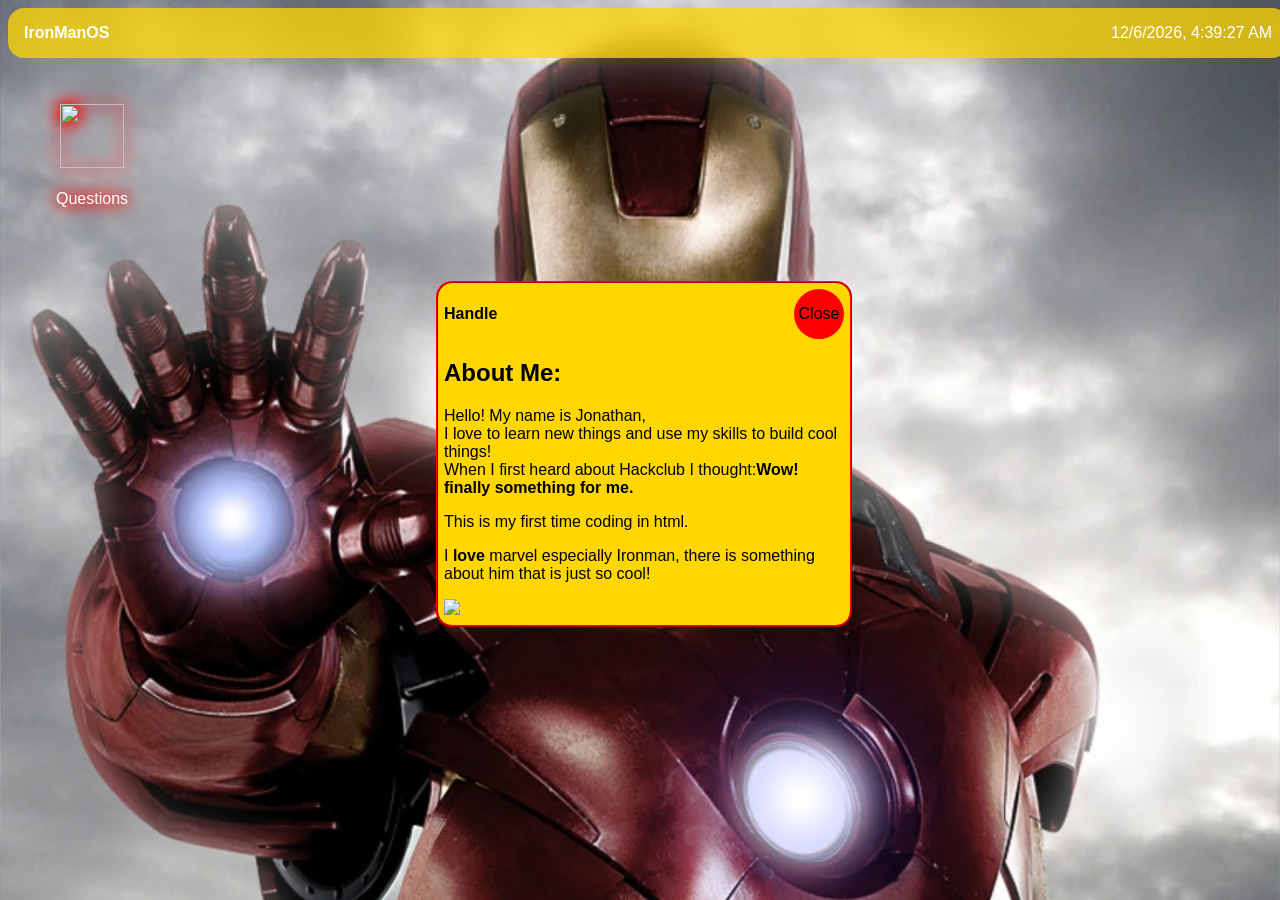
==== myos.html @ d8248a5b "current working version" ====
<!DOCTYPE html>
<html>
    <head>
        <script type="module" src="./script.js"></script>
        <link rel="stylesheet" type="text/css" href="style.css" />
    </head>
  <body style="background-image:url(./4805401-4716538-the_avengers_ironman_by_stephencanlas-d4zpaxl.png);background-size:cover; font-family:Helvetica, Noto Sans, sans-serif ;">
    <div class="window" id="welcome" style="top:50%; left:50%">
        
        <div class="windowheader">
            <p id="welcomeheader" style="margin: 0; font-weight: bold;">Handle</p> 
            <div class="closebutton" id="welcomeclose" onmousedown="closeWindow(event)">Close</p> </div>
        </div>
        <h2>About Me:</h2>
        <p>Hello! My name is Jonathan,<br>I love to learn new things and use my skills to build cool things!<br>When I first heard about Hackclub I thought:<strong>Wow! finally something for me.</strong></p>
        <p>This is my first time coding in html.</p>
        <p>I <strong>love</strong> marvel especially Ironman, there is something about him that is just so cool!</p>
        <img style="width: 128px; height: inherit; display:flexbox;gap:20px; "src="https://mediaproxy.tvtropes.org/width/1200/https://static.tvtropes.org/pmwiki/pub/images/tony_stark.png">
        </div>

    <div id="top" style="display:flex; justify-content: space-between;
    position:absolute; width:100%; backdrop-filter: blur(10px); background-color: rgba(255,215,0,0.75); color:#fff; margin: 0; height:fit-content; border-radius: 16px;">
        <p style="margin-left: 16px; font-weight: 700; font-family: sans-serif;cursor:pointer;" id="welcomeopen">IronManOS</p>
        <p id="timeElement" style="margin-right: 16px;">Time</p>


    </div>

    <div id="desktopApps" class="desktopApps">
        <div class="app" onclick="handleIconTap(this)">
            <img src="https://m.media-amazon.com/images/I/81Y8fJUpbWL.jpg" class="app logo">
            <p class="app name">Questions</p>
        </div>

    </div>

    <div class="window" id="questions" style="display: none;">
        <div class="windowheader" id="questionsheader">
            <div class="closebutton" id="questionsclose">

            </div>

            <p class="headertext">Questions</p>
            <div style="width: 16px; margin-right: 6px; height: 16px;"></div>

        </div>
        <div style="background-color: #fff; margin: 6px; border-radius: 12px; width: 520px; height: 480px; padding: 16px;">
            <p>Questions</p>
        </div>
    </div>

    <script src="script.js"></script>
</body>
</html>
---- style.css ----
.closebutton {
    background-color: red;
    width:50px;
    height: 50px; 
    border-radius: 50%; 
    position:relative;
    display: flex;
    justify-content: center; 
    align-items: center;
}

.window {
    list-style-type: square; 
    padding: 6px; 
    border: 2px ridge red; 
    margin: 4px; 
    border-radius: 16px; 
    position:absolute; 
    transform:translate(-50%,-50%);
    top: calc(50% - 240px);
    left: calc(50% - 260px);
    background-color: gold; 
    flex-direction: column; 
    width:400px
}

.windowheader{
    user-select: none; 
    cursor: grab; 
    align-items: center; 
    width: 100%; 
    display: flex; 
    justify-content: space-between; 
    position: relative; 
    margin-bottom: 12px;
}

.desktopApps{
    padding-top: 64px;
    padding-left: 16px;
}

.app{
    text-align: center;
    padding: 16px;
    filter: drop-shadow(0 0 8px red);
    width: fit-content;
    cursor: pointer;
}

.app .logo{
    width: 64px;
    height: 64px;
    border-radius: 16px;
}

.app .name{
    margin: 0px;
    margin-top: -10px;
    color:#fff;
}
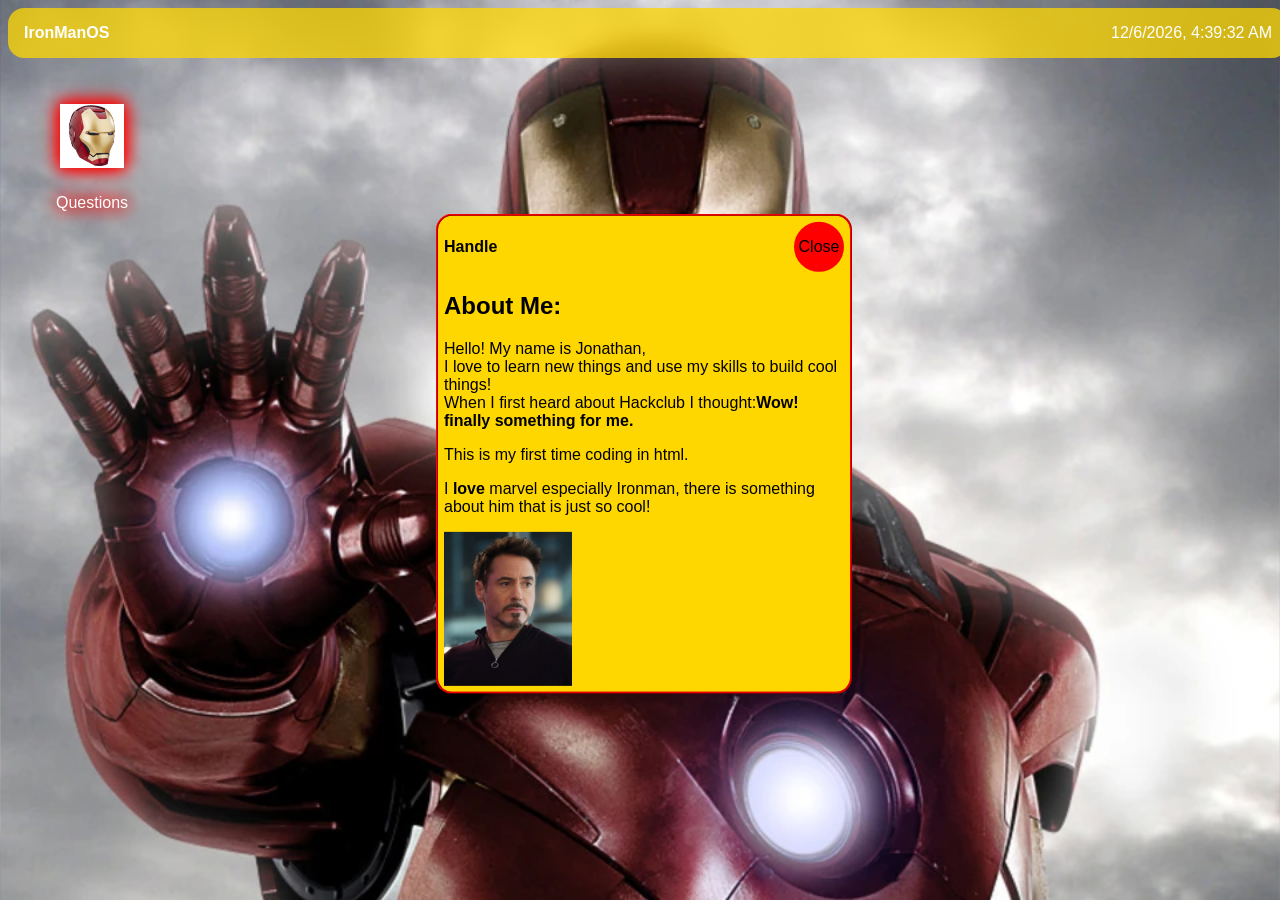
==== commit d179636f: "quiz" ====
--- a/myos.html
+++ b/myos.html
@@ -1,21 +1,20 @@
 <!DOCTYPE html>
 <html>
     <head>
-        <script type="module" src="./script.js"></script>
         <link rel="stylesheet" type="text/css" href="style.css" />
     </head>
-  <body style="background-image:url(./4805401-4716538-the_avengers_ironman_by_stephencanlas-d4zpaxl.png);background-size:cover; font-family:Helvetica, Noto Sans, sans-serif ;">
+  <body style="background-image:url(./images/4805401-4716538-the_avengers_ironman_by_stephencanlas-d4zpaxl.png);background-size:cover; font-family:Helvetica, Noto Sans, sans-serif ;">
     <div class="window" id="welcome" style="top:50%; left:50%">
         
         <div class="windowheader">
             <p id="welcomeheader" style="margin: 0; font-weight: bold;">Handle</p> 
-            <div class="closebutton" id="welcomeclose" onmousedown="closeWindow(event)">Close</p> </div>
+            <div class="closebutton" id="welcomeclose">Close</div>
         </div>
         <h2>About Me:</h2>
         <p>Hello! My name is Jonathan,<br>I love to learn new things and use my skills to build cool things!<br>When I first heard about Hackclub I thought:<strong>Wow! finally something for me.</strong></p>
         <p>This is my first time coding in html.</p>
         <p>I <strong>love</strong> marvel especially Ironman, there is something about him that is just so cool!</p>
-        <img style="width: 128px; height: inherit; display:flexbox;gap:20px; "src="https://mediaproxy.tvtropes.org/width/1200/https://static.tvtropes.org/pmwiki/pub/images/tony_stark.png">
+        <img style="width: 128px; height: inherit; display:flex;" src=".\images\tony_stark.png">
         </div>
 
     <div id="top" style="display:flex; justify-content: space-between;
@@ -28,7 +27,7 @@
 
     <div id="desktopApps" class="desktopApps">
         <div class="app" onclick="handleIconTap(this)">
-            <img src="https://m.media-amazon.com/images/I/81Y8fJUpbWL.jpg" class="app logo">
+            <img src="./images/81Y8fJUpbWL.jpg" class="app logo">
             <p class="app name">Questions</p>
         </div>
 
@@ -37,16 +36,34 @@
     <div class="window" id="questions" style="display: none;">
         <div class="windowheader" id="questionsheader">
             <div class="closebutton" id="questionsclose">
-
+                <p>Close</p>
             </div>
 
-            <p class="headertext">Questions</p>
-            <div style="width: 16px; margin-right: 6px; height: 16px;"></div>
+            <h3 class="headertext">Questions</h3>
+            <div style="width: 50px; margin-right: 6px; height: 50px;"></div>
 
         </div>
-        <div style="background-color: #fff; margin: 6px; border-radius: 12px; width: 520px; height: 480px; padding: 16px;">
-            <p>Questions</p>
+        <div style="background-color: #fff; margin-left: 6px;margin-right: 6px;box-sizing: border-box; border-radius: 12px; width: 360px;height: 400px;display: flex;flex-direction: column; padding: 10px;align-self: center;">
+            <div id="questionsStartScreen" class="startScreen">
+                <p style="font-family: Arial, Helvetica, sans-serif; margin-top: 3px;">Welcome to the Questions app!<br>Here we will figure out who is your favorite super hero,<br><strong>MAKE SURE YOU CHOOSE RIGHT!</strong></p>
+                <img src="./images/Robert_Downey_Jr._as_Tony_Stark_in_Avengers_Infinity_War.jpg" style="display: flex; align-self: center; justify-content: center; width:200px; height: auto; padding-bottom: 10px;">
+                <div style="display: flex;flex-direction: column; margin-top: auto;justify-content: center;margin-bottom: 10px; background-color: bisque; width: 150px; border-radius: 20px; margin-left: auto; margin-right: auto;" onmousedown="clearStartingScreen(document.querySelector('#questionsStartScreen')); document.querySelector('#quizContainer').style.display='flex';">
+                    <h3 style="display: flex;text-align: center; justify-content: center;position: relative; margin: 10px;">Continue</h3>
+                </div>
+            </div>
+            <div id="quizContainer" style="display: none; flex-direction: column;">
+                <h3 id="question" style="text-align: center; font-family: Arial, Helvetica, sans-serif; font-weight: bold;margin-top: 8px;margin-bottom: -8px;"></h3>
+                <img id="image" src="">
+                <div class="options" id="optionA" onmousedown="verifyAnswer('A', event)">
+                    <p></p>
+                </div>
+                <div class="options" id="optionB" onmousedown="verifyAnswer('B, event')">
+                    <p></p>
+                </div>
+            
+            </div>
         </div>
+        
     </div>
 
     <script src="script.js"></script>
--- a/style.css
+++ b/style.css
@@ -58,4 +58,83 @@
     margin: 0px;
     margin-top: -10px;
     color:#fff;
-}+}
+
+.headertext {
+    display: flex;
+    align-items: center;
+    justify-content: center;
+    flex:1;
+    margin: 0;
+    font-family: Arial, Helvetica, sans-serif;    
+    
+}
+.startScreen{
+    display: flex;
+    flex-direction: column;
+}
+#quizContainer {
+    display:none;
+    flex-direction: column;
+    gap:12px;
+    align-items: center;
+    width:100%;
+    height: 100%;
+    box-sizing: border-box;
+    padding: 10px 20px 15px 20px;
+
+}
+
+#question {
+    text-align: center; 
+    font-family: Arial, Helvetica, sans-serif; 
+    font-weight: bold;
+    font-size: 18px;
+    color: #222;
+    margin-top: 5px;
+    margin-bottom: 15px;
+}
+#image {
+    display: block;
+    margin: 0 auto;
+    padding-top: 5px;
+    border-radius: 8px;
+    box-shadow: 0 2px 8px rgba(0,0,0,0.1);
+    height: auto;
+    width: 100%;
+    max-width: 280px;
+}
+.options {
+    display: flex;
+    background-color: #f32013;
+    border-radius: 20px;
+    flex-direction: column;
+    justify-content: center;
+    align-items: center;
+    width: 100%;
+    max-width: 280px;
+    cursor: pointer;
+    transition: background-color o.2s, transform 0.1s;
+
+    
+}
+
+.options p {
+    margin: 10px 0;
+    font-family: Arial, Helvetica, sans-serif;
+    color: white;
+    font-weight: bold;
+}
+
+.options:hover{
+    background-color: #ffcc00;
+}
+.options:hover p{
+    color:#222
+}
+
+.options:first-of-type{
+    margin-top: auto;
+    margin-bottom: 10px;
+}
+
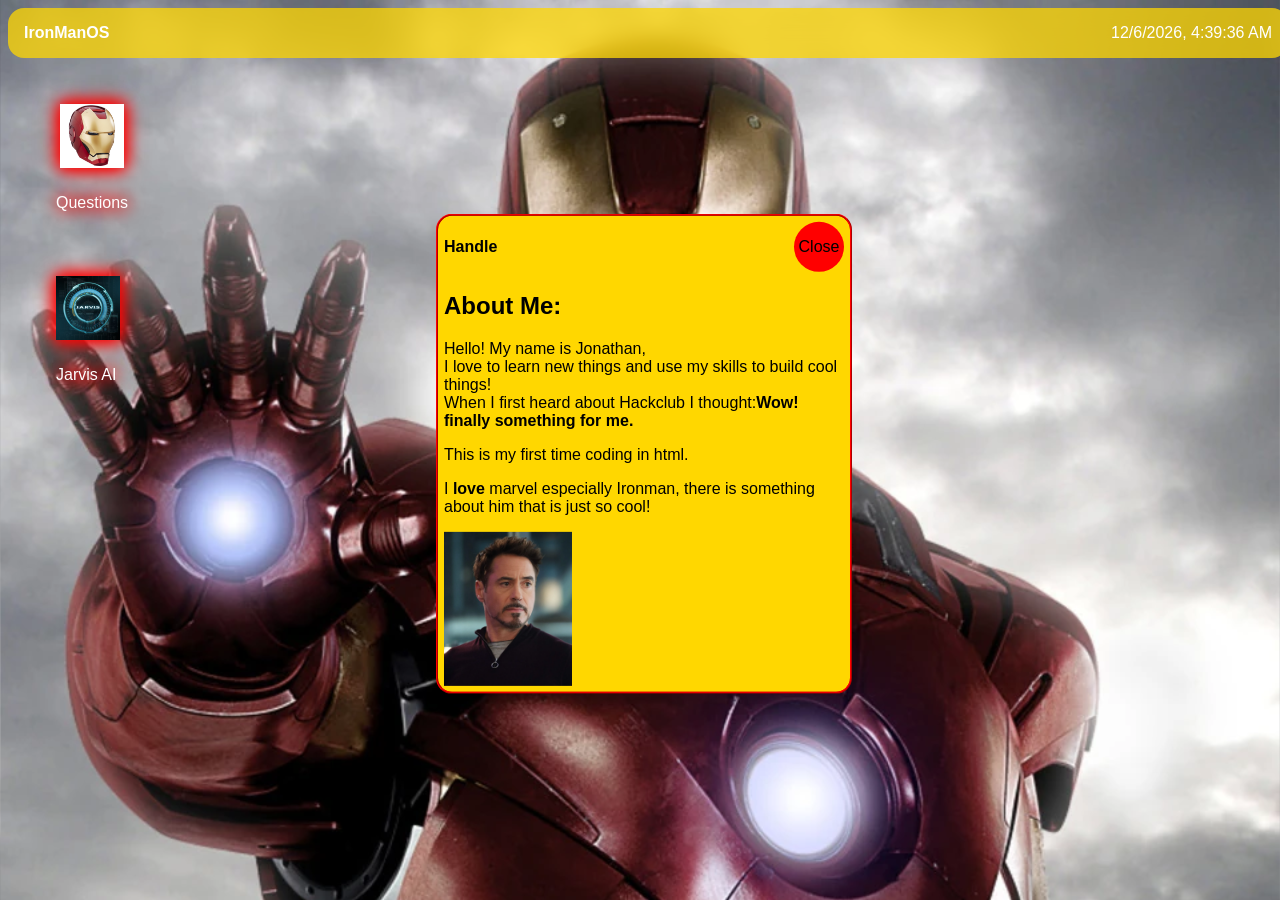
==== commit c6a94265: "Jarvis" ====
--- a/myos.html
+++ b/myos.html
@@ -26,9 +26,13 @@
     </div>
 
     <div id="desktopApps" class="desktopApps">
-        <div class="app" onclick="handleIconTap(this)">
+        <div class="app" onclick="handleIconTap(this)" data-window="questions">
             <img src="./images/81Y8fJUpbWL.jpg" class="app logo">
             <p class="app name">Questions</p>
+        </div>
+        <div class="app" onclick="handleIconTap(this)" data-window="jarvis">
+            <img src="./images/3c486c80-729e-11ea-8279-5f9e57b8e2d9.jpg" class="app logo">
+            <p class="app name">Jarvis AI</p>
         </div>
 
     </div>
@@ -46,7 +50,7 @@
         <div style="background-color: #fff; margin-left: 6px;margin-right: 6px;box-sizing: border-box; border-radius: 12px; width: 360px;height: 400px;display: flex;flex-direction: column; padding: 10px;align-self: center;">
             <div id="questionsStartScreen" class="startScreen">
                 <p style="font-family: Arial, Helvetica, sans-serif; margin-top: 3px;">Welcome to the Questions app!<br>Here we will figure out who is your favorite super hero,<br><strong>MAKE SURE YOU CHOOSE RIGHT!</strong></p>
-                <img src="./images/Robert_Downey_Jr._as_Tony_Stark_in_Avengers_Infinity_War.jpg" style="display: flex; align-self: center; justify-content: center; width:200px; height: auto; padding-bottom: 10px;">
+                <img src="./images/Robert_Downey_Jr._as_Tony_Stark_in_Avengers_Infinity_War.jpg" style="display: block; align-self: center; justify-content: center; width:200px; height: auto; padding-bottom: 10px;">
                 <div style="display: flex;flex-direction: column; margin-top: auto;justify-content: center;margin-bottom: 10px; background-color: bisque; width: 150px; border-radius: 20px; margin-left: auto; margin-right: auto;" onmousedown="clearStartingScreen(document.querySelector('#questionsStartScreen')); document.querySelector('#quizContainer').style.display='flex';">
                     <h3 style="display: flex;text-align: center; justify-content: center;position: relative; margin: 10px;">Continue</h3>
                 </div>
@@ -66,6 +70,31 @@
         
     </div>
 
+    <div class="window" id="jarvis" style="display: none;">
+        <div class="windowheader" id="jarvisheader">
+            <div class="closebutton" id="jarvisclose">
+                <p>Close</p>
+            </div>
+            <h3 class="headertext">Jarvis</h3>
+            <div style="width: 50px; margin-right: 6px; height: 50px;"></div>
+
+        </div>
+        <div style="background-color: #fff; margin-left: 6px;margin-right: 6px;box-sizing: border-box; border-radius: 12px; width: 360px;height: 400px;display: flex;flex-direction: column; padding: 10px;align-self: center;">
+            <div id="jarvisStartScreen" class="startScreen">
+                <h3 style="font-family: Arial, Helvetica, sans-serif; margin-top: 3px;">Welcome to the Jarvis app!</h3>
+                <img src="./images/3c486c80-729e-11ea-8279-5f9e57b8e2d9.jpg" style="display: block; align-self: center; justify-content: center; width:200px; height: auto; padding-bottom: 10px; margin-top: 20px;">
+                <div style="display: flex;flex-direction: column; margin-top: auto;justify-content: center;margin-bottom: 10px; background-color: bisque; width: 150px; border-radius: 20px; margin-left: auto; margin-right: auto;" onmousedown="clearStartingScreen(document.querySelector('#jarvisStartScreen')); document.querySelector('#jarvisContainer').style.display='flex'; 
+                    startJarvisVideo()">
+                    <h3 style="display: flex;text-align: center; justify-content: center;position: relative; margin: 10px;">Continue</h3>
+                </div>
+            </div>
+            <div id="jarvisContainer" style="display: none; flex-direction: column;">
+                <video id="jarvisVideo" style="width:100%; border-radius: 8px;">
+                    <source src="videos/Animate_the_uploaded_JARVI (1).mp4" type="video/mp4">
+                </video>
+            </div>
+        </div>
+    </div>
     <script src="script.js"></script>
 </body>
 </html>
--- a/style.css
+++ b/style.css
@@ -72,6 +72,8 @@
 .startScreen{
     display: flex;
     flex-direction: column;
+    height: 100%;
+    box-sizing: border-box;
 }
 #quizContainer {
     display:none;
@@ -138,3 +140,19 @@
     margin-bottom: 10px;
 }
 
+#jarvisContainer {
+    display:none;
+    flex-direction: column;
+    gap:12px;
+    align-items: center;
+    width:100%;
+    height: 100%;
+    box-sizing: border-box;
+    padding: 10px 20px 15px 20px;
+}
+
+#jarvisVideo {
+    width: 100%;
+    border-radius: 8px;
+    height: 360px;
+}
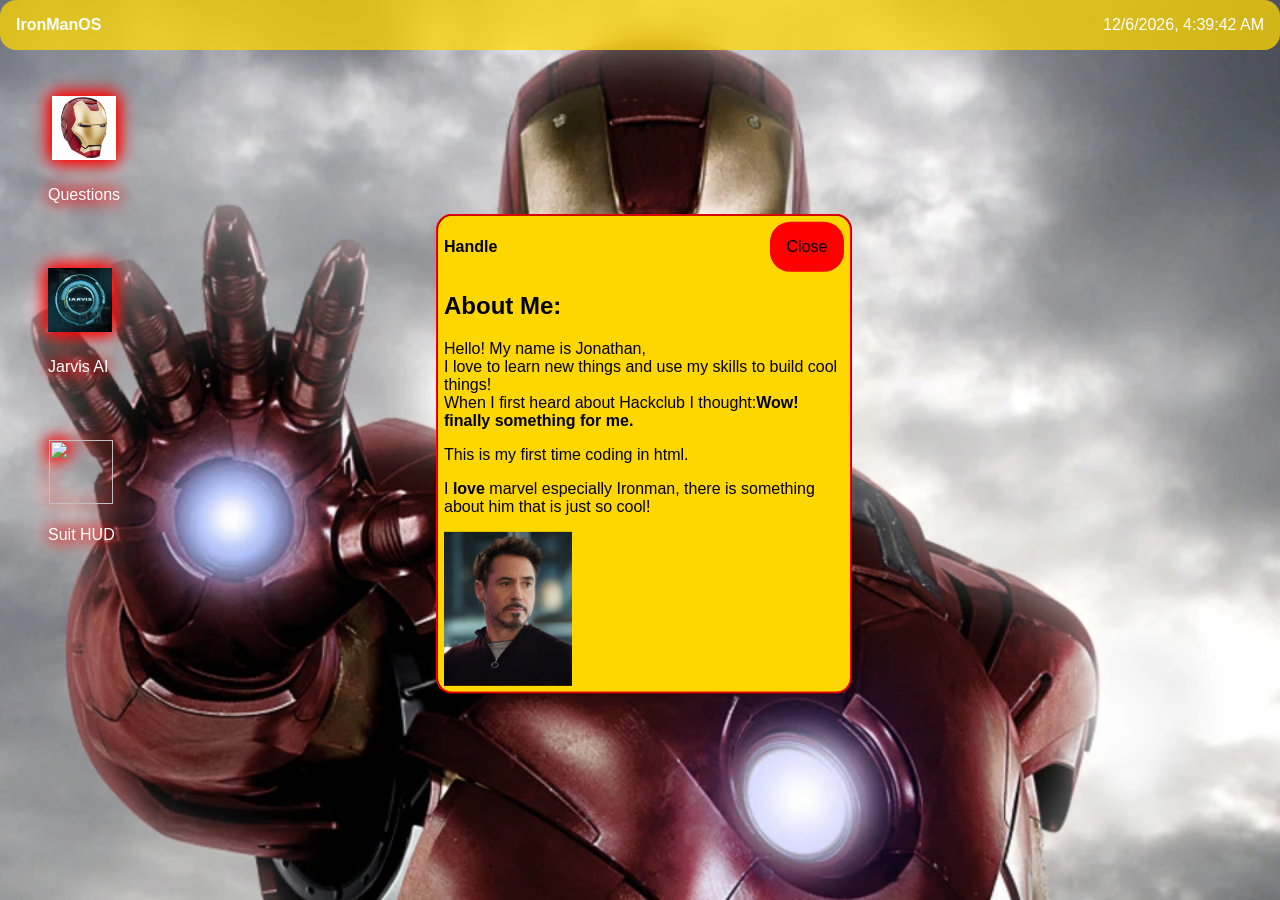
==== commit 536a0d09: "suit hud" ====
--- a/myos.html
+++ b/myos.html
@@ -34,20 +34,25 @@
             <img src="./images/3c486c80-729e-11ea-8279-5f9e57b8e2d9.jpg" class="app logo">
             <p class="app name">Jarvis AI</p>
         </div>
+        <div class="app" onclick="handleIconTap(this)" data-window="hud">
+            <img src="./images/arc_reactor.png" class="app logo">
+            <p class="app name">Suit HUD</p>
+        </div>
 
     </div>
 
     <div class="window" id="questions" style="display: none;">
         <div class="windowheader" id="questionsheader">
-            <div class="closebutton" id="questionsclose">
+            <div class="closebutton" id="questionsclose" onmousedown="event.stopPropagation()">
                 <p>Close</p>
             </div>
-
             <h3 class="headertext">Questions</h3>
-            <div style="width: 50px; margin-right: 6px; height: 50px;"></div>
-
-        </div>
-        <div style="background-color: #fff; margin-left: 6px;margin-right: 6px;box-sizing: border-box; border-radius: 12px; width: 360px;height: 400px;display: flex;flex-direction: column; padding: 10px;align-self: center;">
+            <div class="fullscreenbutton" id="questionsfull" onmousedown="event.stopPropagation()">
+                <p>FullScreen</p>
+            </div>
+
+        </div>
+        <div id="questionsbackground" style="background-color: #fff; margin-left: 6px;margin-right: 6px;box-sizing: border-box; border-radius: 12px; width: 360px;height: 400px;display: flex;flex-direction: column; padding: 10px;align-self: center;">
             <div id="questionsStartScreen" class="startScreen">
                 <p style="font-family: Arial, Helvetica, sans-serif; margin-top: 3px;">Welcome to the Questions app!<br>Here we will figure out who is your favorite super hero,<br><strong>MAKE SURE YOU CHOOSE RIGHT!</strong></p>
                 <img src="./images/Robert_Downey_Jr._as_Tony_Stark_in_Avengers_Infinity_War.jpg" style="display: block; align-self: center; justify-content: center; width:200px; height: auto; padding-bottom: 10px;">
@@ -72,14 +77,16 @@
 
     <div class="window" id="jarvis" style="display: none;">
         <div class="windowheader" id="jarvisheader">
-            <div class="closebutton" id="jarvisclose">
+            <div class="closebutton" id="jarvisclose" onmousedown="event.stopPropagation()">
                 <p>Close</p>
             </div>
             <h3 class="headertext">Jarvis</h3>
-            <div style="width: 50px; margin-right: 6px; height: 50px;"></div>
-
-        </div>
-        <div style="background-color: #fff; margin-left: 6px;margin-right: 6px;box-sizing: border-box; border-radius: 12px; width: 360px;height: 400px;display: flex;flex-direction: column; padding: 10px;align-self: center;">
+            <div class="fullscreenbutton" id="jarvisfull" onmousedown="event.stopPropagation()">
+                <p>FullScreen</p>
+            </div>
+
+        </div>
+        <div id="jarvisbackground" style="background-color: #fff; margin-left: 6px;margin-right: 6px;box-sizing: border-box; border-radius: 12px; width: 360px;height: 400px;display: flex;flex-direction: column; padding: 10px;align-self: center;">
             <div id="jarvisStartScreen" class="startScreen">
                 <h3 style="font-family: Arial, Helvetica, sans-serif; margin-top: 3px;">Welcome to the Jarvis app!</h3>
                 <img src="./images/3c486c80-729e-11ea-8279-5f9e57b8e2d9.jpg" style="display: block; align-self: center; justify-content: center; width:200px; height: auto; padding-bottom: 10px; margin-top: 20px;">
@@ -95,6 +102,118 @@
             </div>
         </div>
     </div>
+    <div class="window" id="hud" style="display: none;">
+        <div class="windowheader" id="hudheader">
+            <div class="closebutton" id="hudclose" onmousedown="event.stopPropagation()">
+                <p>Close</p>
+            </div>
+            <h3 class="headertext">HUD</h3>
+            
+
+        </div>
+        <div id="hudbackground" style="background-color: #050a0f; margin-left: 6px;margin-right: 6px;box-sizing: border-box; border-radius: 12px; width: 360px;height: 400px;display: flex;flex-direction: column; padding: 10px;align-self: center; position: relative; overflow: hidden;">
+            <div id="hudContainer">
+                <div class="hud-corner corner-tl"></div>
+                <div class="hud-corner corner-tr"></div>
+                <div class="hud-corner corner-bl"></div>
+                <div class="hud-corner corner-br"></div>
+                <div id="scan-line"></div>
+                <div id="suitDiag" class="hud-hidden">
+                    <p class="title">Suit diagnostics</p>
+                    <div class="DiagInfo">
+                        <p class="stat-name">ARC REACTOR</p>
+                        <div class="bar" id="arc-reactor-bar" style="background: #00d4ff11; height: 6px;">
+                            <div style="background: #00d4ff; width: 88%; height: 6px;"></div>
+                        </div>
+                        <p class="stat-value" id="arc-reactor-value">88%</p>
+                    </div>
+                    <div class="DiagInfo">
+                        <p class="stat-name">LEFT REPULSOR</p>
+                        <div class="bar" id="left-repulsor-bar" style="background: #00d4ff11; height: 6px;">
+                            <div style="background: #00d4ff; width: 88%; height: 6px;"></div>
+                        </div>
+                        <p class="stat-value" id="left-repulsor-value">88%</p>
+                    </div>
+                    <div class="DiagInfo">
+                        <p class="stat-name">RIGHT REPULSOR</p>
+                        <div class="bar" id="right-repulsor-bar" style="background: #00d4ff11; height: 6px;">
+                            <div style="background: #00d4ff; width: 88%; height: 6px;"></div>
+                        </div>
+                        <p class="stat-value" id="right-repulsor-value">88%</p>
+                    </div>
+                    <div class="DiagInfo">
+                        <p class="stat-name">FLIGHT SYSTEM</p>
+                        <div class="bar" id="flight-system-bar" style="background: #00d4ff11; height: 6px;">
+                            <div style="background: #00d4ff; width: 67%; height: 6px;"></div>
+                        </div>
+                        <p class="stat-value" id="flight-system-value">88%</p>
+                    </div>
+                    <div class="DiagInfo">
+                        <p class="stat-name">STRUCTURAL INTEGRITY</p>
+                        <div class="bar" id="structural-integrity-bar" style="background: #00d4ff11; height: 6px;">
+                            <div style="background: #00d4ff; width: 88%; height: 6px;"></div>
+                        </div>
+                        <p class="stat-value"  id="structural-integrity-value">88%</p>
+                    </div>
+                    <div class="status">
+                        <div class="status-display"></div>
+                        <p class="status-name">JARVIS ONLINE</p>
+                    </div>
+                    <div class="status">
+                        <div class="status-display"></div>
+                        <p class="status-name">WEAPONS SAFE</p>
+                    </div>
+                    <div class="status">
+                        <div class="status-display" style="background-color: #ff6b00;"></div>
+                        <p class="status-name">HULL BREACH</p>
+                    </div>
+                </div>
+                <div class="divider"></div>
+                <div id="centerPanel" class="hud-hidden">
+                    <div id="arcReactor">
+                        <div class="arc-ring arc-ring-1"></div>
+                        <div class="arc-ring arc-ring-2"></div>
+                        <div class="arc-ring arc-ring-3"></div>
+                        <div class="arc-core">
+                            <p class="arc-core-value" id="arc-core-value">97%</p>
+                        </div>
+                    </div>
+                    <p id="battery">97.4%</p>
+                </div>
+                <div class="divider"></div>
+                <div id="environment" class="hud-hidden">
+                    <p class="title">Environment</p>
+                    <div class="envInfo">
+                        <p class="envInfoName">ALTITUDE</p>
+                        <p class="envInfoValue" id="altitude-value">3,420 M</p>
+                    </div>
+                    <div class="envInfo">
+                        <p class="envInfoName">SPEED</p>
+                        <p class="envInfoValue" id="speed-value">812 KMH</p>
+                    </div>
+                    <div class="envInfo">
+                        <p class="envInfoName">TEMPERATURE</p>
+                        <p class="envInfoValue" id="temperature-value">-14°C</p>
+                    </div>
+                    <div class="envInfo">
+                        <p class="envInfoName">THREAT LEVEL</p>
+                        <p class="envInfoValue" id="threat-value">HIGH</p>
+                    </div>
+                    <div class="envInfo">
+                        <p class="envInfoName">TARGETS</p>
+                        <p class="envInfoValue" id="targets-value">3 LOCKED</p>
+                    </div>
+                    <div class="radar">
+                        <div class="radar-cross-v"></div>
+                        <div class="radar-cross-h"></div>
+                        <div class="radar-sweep"></div>
+                        <div class="radar-blip"></div>
+                    </div>
+                </div>
+                
+            </div>
+        </div>
+    </div>
     <script src="script.js"></script>
 </body>
 </html>
--- a/style.css
+++ b/style.css
@@ -1,14 +1,42 @@
+html, body {
+    margin: 0;
+    padding: 0;
+    overflow: hidden;
+    height: 100%;
+}
+
 .closebutton {
     background-color: red;
     width:50px;
     height: 50px; 
-    border-radius: 50%; 
+    border-radius: 20px; 
     position:relative;
     display: flex;
     justify-content: center; 
     align-items: center;
-}
-
+    padding: 0 12px;
+    cursor: pointer;
+}
+
+.fullscreenbutton {
+    background-color: rgba(0,0,0,0.6);
+    color: #fff;
+    padding: 0 12px;
+    height: 50px;
+    border-radius: 20px;
+    display: flex;
+    align-items: center;
+    justify-content: center;
+    cursor: pointer;
+    white-space: nowrap;
+    align-self: end;
+}
+
+.fullscreenbutton p {
+    margin: 0;
+    font-size: 12px;
+    font-family: Arial, Helvetica, sans-serif;
+}
 .window {
     list-style-type: square; 
     padding: 6px; 
@@ -25,14 +53,16 @@
 }
 
 .windowheader{
-    user-select: none; 
-    cursor: grab; 
-    align-items: center; 
-    width: 100%; 
-    display: flex; 
-    justify-content: space-between; 
-    position: relative; 
+    user-select: none;
+    cursor: grab;
+    align-items: center;
+    width: 100%;
+    display: flex;
+    justify-content: space-between;
+    position: relative;
     margin-bottom: 12px;
+    flex-direction: row;
+    gap: 8px;
 }
 
 .desktopApps{
@@ -52,12 +82,62 @@
     width: 64px;
     height: 64px;
     border-radius: 16px;
+    object-fit: cover;
 }
 
 .app .name{
     margin: 0px;
     margin-top: -10px;
     color:#fff;
+}
+
+.window:fullscreen,
+.window.maximized {
+    width: 100vw;
+    height: 100vh;
+    border-radius: 0;
+    transform: none;
+    top: 0 !important;
+    left: 0 !important;
+    box-sizing: border-box;
+    display: flex;
+    flex-direction: column;
+    overflow: hidden;
+}
+
+.window:fullscreen .windowheader,
+.window.maximized .windowheader {
+    padding: 0 12px;
+}
+
+.window:fullscreen > div:last-child,
+.window.maximized > div:last-child {
+    width: calc(100% - 12px) !important;
+    flex: 1 !important;
+    height: auto !important;
+    min-height: 0;
+    border-radius: 0 0 12px 12px;
+    overflow: hidden;
+}
+
+.window:fullscreen .startScreen,
+.window:fullscreen #quizContainer,
+.window:fullscreen #jarvisContainer,
+.window.maximized #hudContainer {
+    width: 100%;
+    height: 100%;
+}
+
+.window:fullscreen #jarvisVideo {
+    width: 100%;
+    height: 100%;
+    object-fit: contain;
+}
+
+.headerleft {
+    display: flex;
+    align-items: center;
+    gap: 8px;
 }
 
 .headertext {
@@ -155,4 +235,300 @@
     width: 100%;
     border-radius: 8px;
     height: 360px;
+}
+
+#suitDiag {
+    width: calc(20% - 10px);
+    height: 100%;
+    margin-left: 24px;
+    margin-top: 24px;
+}
+
+.DiagInfo {
+    padding-bottom: 16px;
+}
+
+.stat-name {
+    color: #00d4ff88;
+}
+
+.bar {
+    display: flex;
+}
+
+.stat-value {
+    text-align: right;
+    color:#00d4ff;
+}
+
+.title {
+    color: #00d4ff88;
+    font-size: 24px;
+}
+
+.status-name {
+    color: #00d4ff88;
+    margin: 4px;
+}
+
+.status-display {
+    width: 16px;
+    height: 16px;
+    border-radius: 50%;
+    background-color: #00ff88;
+    margin-right: 10px;
+    animation: blip 3s ease-in-out infinite
+}
+
+.status {
+    display: flex;
+    flex-direction: row;
+    align-items: center;
+    margin: 4px 0;
+}
+
+
+#hudContainer {
+    display: flex;
+}
+
+.divider {
+    width: 1px;
+    height: 100%;
+    background-color: #00d4ff33;
+    margin-left: 24px;
+    margin-right: 24px;
+}
+
+#hudMiddle {
+    flex: 1;
+}
+
+#environment {
+    width: calc(20% - 10px);
+    height: 100%;
+    margin-top: 24px;
+    display: flex;
+    flex-direction: column;
+    margin-right: 24px;
+}
+
+.envInfo {
+    display: flex;
+    flex-direction: row;
+    justify-content: space-between;
+    margin: 8px 0;
+}
+.envInfoName {
+    color: #00d4ff88;
+}
+
+.envInfoValue {
+    color:#00d4ff;
+}
+
+.radar {
+    width: 200px;
+    height: 200px;
+    border-radius: 50%;
+    border: 1px solid #00d4ff33;
+    position: relative;
+    overflow: hidden;
+    margin: 32px auto 0;
+}
+
+.radar-cross-v {
+    position: absolute;
+    left: 50%;
+    top: 0;
+    width: 1px;
+    height: 100%;
+    background: #00d4ff22;
+}
+
+.radar-cross-h {
+    position: absolute;
+    top: 50%;
+    left: 0;
+    width: 100%;
+    height: 1px;
+    background: #00d4ff22;
+}
+
+.radar-sweep {
+    position: absolute;
+    top: 0;
+    left: 50%;
+    width: 50%;
+    height: 50%;
+    transform-origin: 0% 100%;
+    background: linear-gradient(90deg, transparent, #00d4ff33);
+    animation: sweep 3s linear infinite;
+}
+
+@keyframes sweep {
+    from { transform: rotate(0deg); }
+    to { transform: rotate(360deg); }
+}
+
+.radar-blip {
+    position: absolute;
+    width: 4px;
+    height: 4px;
+    border-radius: 50%;
+    background: #00ff88;
+    top: 45px;
+    left: 120px;
+    animation: blip 3s ease-in-out infinite;
+}
+
+@keyframes blip {
+    0%, 100% { opacity: 1; }
+    50% { opacity: 0.2; }
+}
+
+#arcReactor {
+    width: 260px;
+    height: 260px;
+    position: relative;
+    margin: 0 auto;
+    display: flex;
+    align-items: center;
+    justify-content: center;
+}
+
+.arc-ring {
+    position: absolute;
+    border-radius: 50%;
+    border: 2px solid transparent;
+}
+
+.arc-ring-1 {
+    width: 260px;
+    height: 260px;
+    border-top-color: #00d4ff;
+    animation: spin 4s linear infinite;
+}
+
+.arc-ring-2 {
+    width: 200px;
+    height: 200px;
+    border-right-color: #00d4ff99;
+    animation: spin 2.5s linear infinite reverse;
+}
+
+.arc-ring-3 {
+    width: 140px;
+    height: 140px;
+    border-top-color: #00d4ffcc;
+    border-left-color: #00d4ffcc;
+    animation: spin 1.5s linear infinite;
+}
+
+.arc-core {
+    width: 40px;
+    height: 40px;
+    border-radius: 50%;
+    background: #00d4ff22;
+    border: 2px solid #00d4ff;
+    display: flex;
+    align-items: center;
+    justify-content: center;
+}
+
+.arc-core-value {
+    font-size: 18px;
+    color: #00d4ff;
+    margin: 0;
+}
+
+@keyframes spin {
+    from { transform: rotate(0deg); }
+    to { transform: rotate(360deg); }
+}
+
+#centerPanel {
+    flex: 1;
+    display: flex;
+    flex-direction: column;
+    align-items: center;
+    justify-content: center;
+    gap: 16px;
+}
+
+#battery {
+    font-size: 32px;
+    color:#00d4ff;
+    text-align: center;
+}
+
+#scan-line {
+    position: absolute;
+    left: 0;
+    width: 100%;
+    height: 2px;
+    background-color: #00d4ff11;
+    animation: scan 8s ease-in-out infinite;
+}
+
+
+@keyframes scan {
+    0%, 15% {
+        top: 0;
+        opacity: 0;
+    }
+    25% {
+        opacity: 1;
+    }
+    75% {
+        opacity: 1;
+    }
+    85%, 100% {
+        top: 100%;
+        opacity: 0;
+    }
+}
+
+.hud-hidden {
+    opacity: 0;
+}
+
+#suitDiag,
+#arcReactor,
+#environment {
+    transition: opacity 0.4s ease;
+}
+
+.hud-corner {
+    position: absolute;
+    width: 16px;
+    height: 16px;
+}
+
+.corner-tl {
+    top: 8px;
+    left: 8px;
+    border-top: 1px solid #00d4ff88;
+    border-left: 1px solid #00d4ff88;
+}
+
+.corner-tr {
+    top: 8px;
+    right: 8px;
+    border-top: 1px solid #00d4ff88;
+    border-right: 1px solid #00d4ff88;
+}
+
+.corner-bl {
+    bottom: 8px;
+    left: 8px;
+    border-bottom: 1px solid #00d4ff88;
+    border-left: 1px solid #00d4ff88;
+}
+
+.corner-br {
+    bottom: 8px;
+    right: 8px;
+    border-bottom: 1px solid #00d4ff88;
+    border-right: 1px solid #00d4ff88;
 }
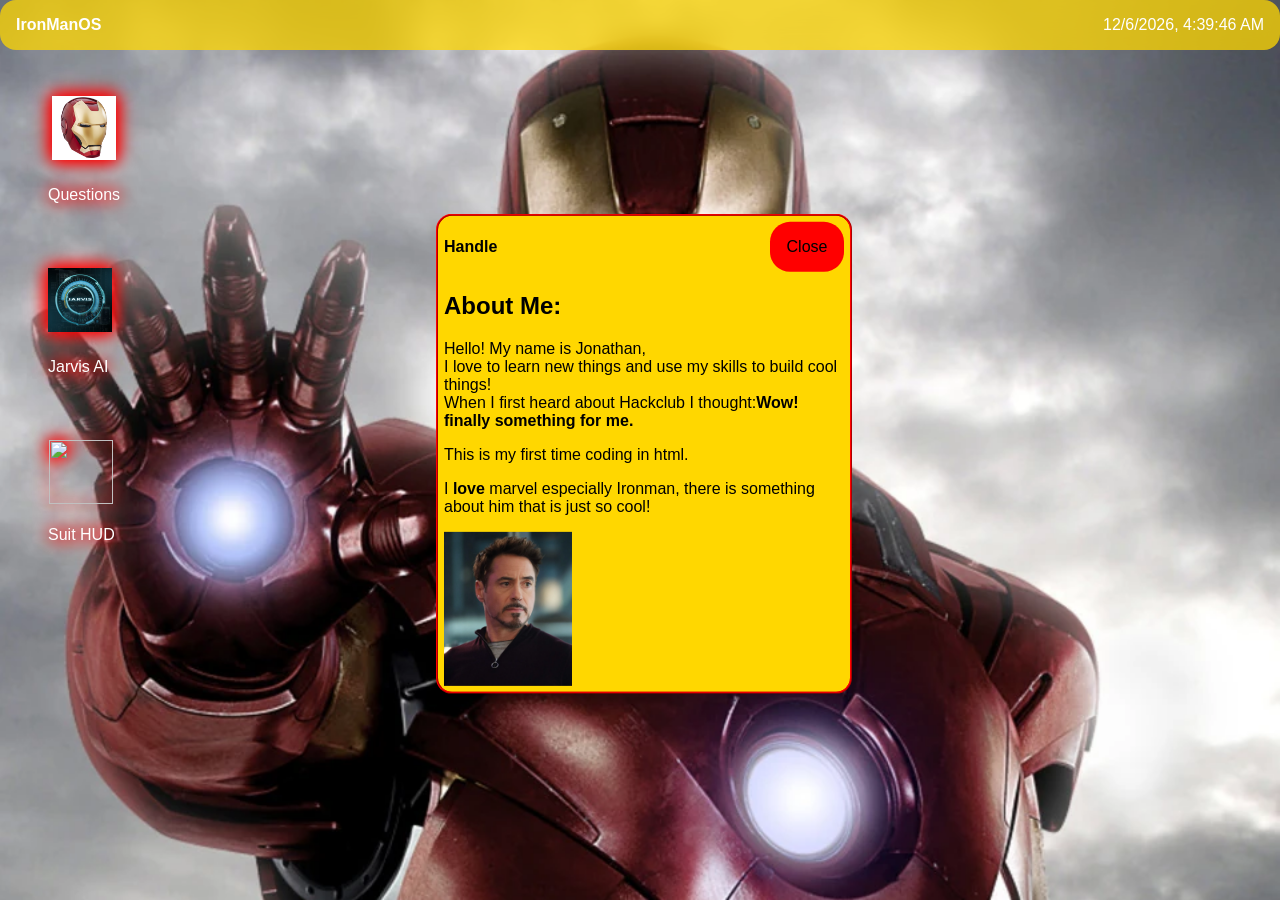
==== commit 14637a38: "final version" ====
--- a/myos.html
+++ b/myos.html
@@ -55,8 +55,8 @@
         <div id="questionsbackground" style="background-color: #fff; margin-left: 6px;margin-right: 6px;box-sizing: border-box; border-radius: 12px; width: 360px;height: 400px;display: flex;flex-direction: column; padding: 10px;align-self: center;">
             <div id="questionsStartScreen" class="startScreen">
                 <p style="font-family: Arial, Helvetica, sans-serif; margin-top: 3px;">Welcome to the Questions app!<br>Here we will figure out who is your favorite super hero,<br><strong>MAKE SURE YOU CHOOSE RIGHT!</strong></p>
-                <img src="./images/Robert_Downey_Jr._as_Tony_Stark_in_Avengers_Infinity_War.jpg" style="display: block; align-self: center; justify-content: center; width:200px; height: auto; padding-bottom: 10px;">
-                <div style="display: flex;flex-direction: column; margin-top: auto;justify-content: center;margin-bottom: 10px; background-color: bisque; width: 150px; border-radius: 20px; margin-left: auto; margin-right: auto;" onmousedown="clearStartingScreen(document.querySelector('#questionsStartScreen')); document.querySelector('#quizContainer').style.display='flex';">
+                <img class="startScreenImg" src="./images/Robert_Downey_Jr._as_Tony_Stark_in_Avengers_Infinity_War.jpg" style="display: block; align-self: center; justify-content: center; width:200px; height: auto; padding-bottom: 10px;">
+                <div class="continueButton" style="display: flex;flex-direction: column; margin-top: auto;justify-content: center;margin-bottom: 10px; background-color: bisque; width: 150px; border-radius: 20px; margin-left: auto; margin-right: auto;" onmousedown="clearStartingScreen(document.querySelector('#questionsStartScreen')); document.querySelector('#quizContainer').style.display='flex';">
                     <h3 style="display: flex;text-align: center; justify-content: center;position: relative; margin: 10px;">Continue</h3>
                 </div>
             </div>
@@ -89,8 +89,8 @@
         <div id="jarvisbackground" style="background-color: #fff; margin-left: 6px;margin-right: 6px;box-sizing: border-box; border-radius: 12px; width: 360px;height: 400px;display: flex;flex-direction: column; padding: 10px;align-self: center;">
             <div id="jarvisStartScreen" class="startScreen">
                 <h3 style="font-family: Arial, Helvetica, sans-serif; margin-top: 3px;">Welcome to the Jarvis app!</h3>
-                <img src="./images/3c486c80-729e-11ea-8279-5f9e57b8e2d9.jpg" style="display: block; align-self: center; justify-content: center; width:200px; height: auto; padding-bottom: 10px; margin-top: 20px;">
-                <div style="display: flex;flex-direction: column; margin-top: auto;justify-content: center;margin-bottom: 10px; background-color: bisque; width: 150px; border-radius: 20px; margin-left: auto; margin-right: auto;" onmousedown="clearStartingScreen(document.querySelector('#jarvisStartScreen')); document.querySelector('#jarvisContainer').style.display='flex'; 
+                <img class="startScreenImg" src="./images/3c486c80-729e-11ea-8279-5f9e57b8e2d9.jpg" style="display: block; align-self: center; justify-content: center; width:200px; height: auto; padding-bottom: 10px; margin-top: 20px;">
+                <div class="continueButton" style="display: flex;flex-direction: column; margin-top: auto;justify-content: center;margin-bottom: 10px; background-color: bisque; width: 150px; border-radius: 20px; margin-left: auto; margin-right: auto;" onmousedown="clearStartingScreen(document.querySelector('#jarvisStartScreen')); document.querySelector('#jarvisContainer').style.display='flex';
                     startJarvisVideo()">
                     <h3 style="display: flex;text-align: center; justify-content: center;position: relative; margin: 10px;">Continue</h3>
                 </div>
@@ -107,7 +107,7 @@
             <div class="closebutton" id="hudclose" onmousedown="event.stopPropagation()">
                 <p>Close</p>
             </div>
-            <h3 class="headertext">HUD</h3>
+            <h3 class="headertext">Suit HUD</h3>
             
 
         </div>
--- a/style.css
+++ b/style.css
@@ -132,6 +132,39 @@
     width: 100%;
     height: 100%;
     object-fit: contain;
+}
+
+.window:fullscreen .startScreen p,
+.window:fullscreen .startScreen h3,
+.window:fullscreen .startScreen h2 {
+    font-size: 2.2vw;
+}
+
+.window:fullscreen .startScreenImg {
+    width: 28vw !important;
+    height: auto !important;
+}
+
+.window:fullscreen .continueButton {
+    width: 18vw !important;
+    border-radius: 2vw !important;
+}
+
+.window:fullscreen .continueButton h3 {
+    font-size: 2vw;
+}
+
+.window:fullscreen #question {
+    font-size: 2.8vw;
+}
+
+.window:fullscreen .options {
+    max-width: 50vw;
+    padding: 1vw 0;
+}
+
+.window:fullscreen .options p {
+    font-size: 2vw;
 }
 
 .headerleft {
